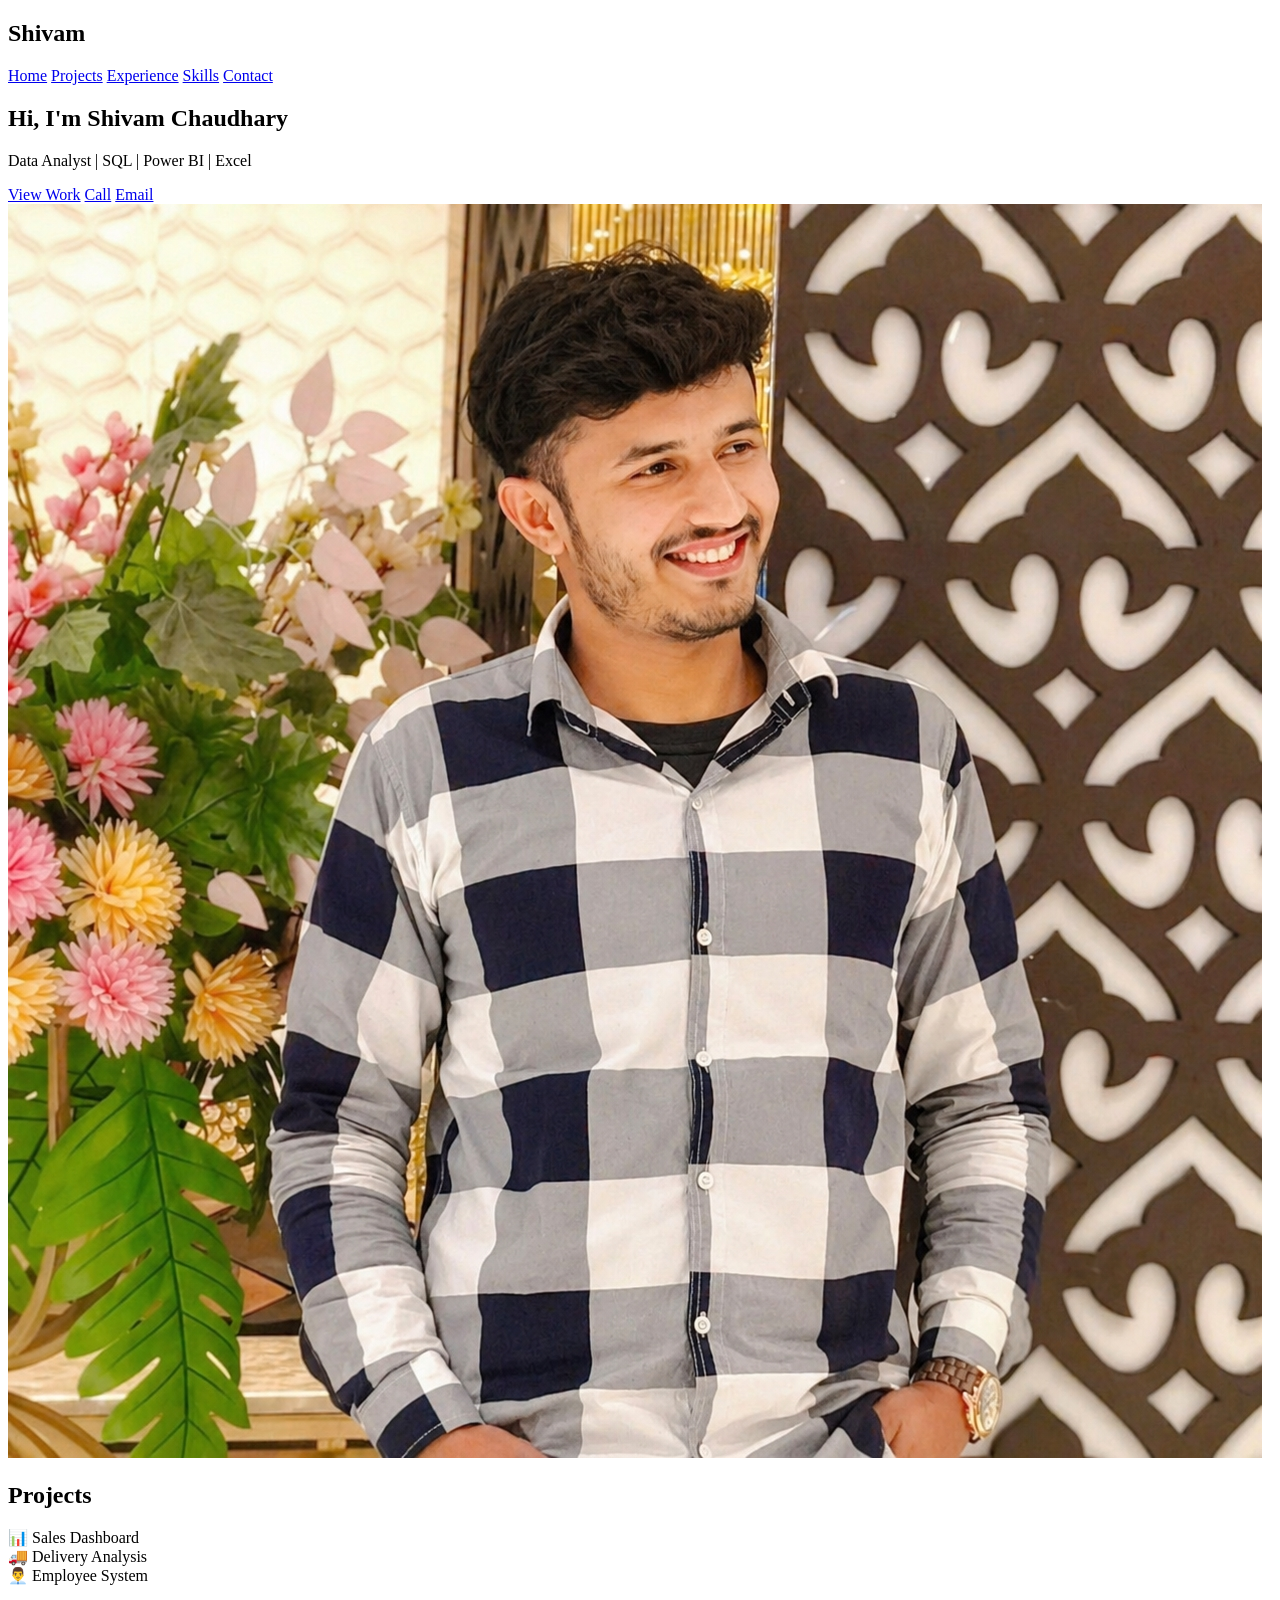
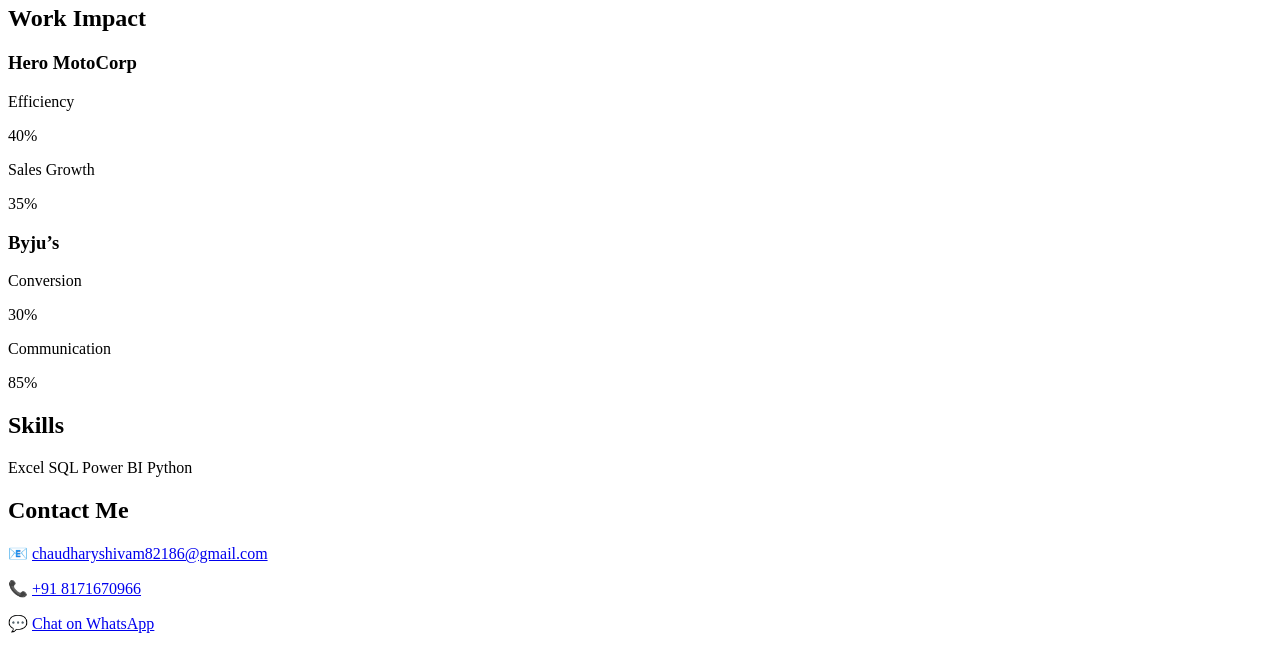
==== index.html @ b15d34a6 "Refactor index.html structure and content" ====
<!DOCTYPE html>
<html lang="en">
<head>
<meta charset="UTF-8">
<meta name="viewport" content="width=device-width, initial-scale=1.0">
<title>Shivam | Data Analyst</title>
<link rel="stylesheet" href="style.css">
</head>

<body>

<header>
<nav>
<h2>Shivam</h2>

<div class="menu">
<a href="#home">Home</a>
<a href="#projects">Projects</a>
<a href="#experience">Experience</a>
<a href="#skills">Skills</a>
<a href="#contact">Contact</a>
</div>
</nav>
</header>

<!-- HERO -->
<section id="home" class="hero">

<div>
<h1>Hi, I'm <span>Shivam Chaudhary</span></h1>
<p>Data Analyst | SQL | Power BI | Excel</p>

<a href="#projects">View Work</a>
<a href="tel:+918171670966">Call</a>
<a href="https://mail.google.com/mail/?view=cm&fs=1&to=chaudharyshivam82186@gmail.com" target="_blank">Email</a>
</div>

<img src="shivam.jpg">

</section>

<!-- PROJECTS -->
<section id="projects" class="section">
<h2>Projects</h2>

<div class="grid">
<div class="card">📊 Sales Dashboard</div>
<div class="card">🚚 Delivery Analysis</div>
<div class="card">👨‍💼 Employee System</div>
</div>
</section>

<!-- EXPERIENCE -->
<section id="experience" class="section">
<h2>Work Impact</h2>

<div class="charts">

<div class="box">
<h3>Hero MotoCorp</h3>

<p>Efficiency</p>
<div class="bar"><span style="width:80%">40%</span></div>

<p>Sales Growth</p>
<div class="bar"><span style="width:75%">35%</span></div>
</div>

<div class="box">
<h3>Byju’s</h3>

<p>Conversion</p>
<div class="bar"><span style="width:70%">30%</span></div>

<p>Communication</p>
<div class="bar"><span style="width:85%">85%</span></div>
</div>

</div>
</section>

<!-- SKILLS -->
<section id="skills" class="section">
<h2>Skills</h2>

<div class="skills">
<span>Excel</span>
<span>SQL</span>
<span>Power BI</span>
<span>Python</span>
</div>

</section>

<!-- CONTACT -->
<section id="contact" class="section">
<h2>Contact Me</h2>

<p>📧 
<a href="https://mail.google.com/mail/?view=cm&fs=1&to=chaudharyshivam82186@gmail.com" target="_blank">
chaudharyshivam82186@gmail.com
</a></p>

<p>📞 
<a href="tel:+918171670966">
+91 8171670966
</a></p>

<p>💬 
<a href="https://wa.me/918171670966?text=Hello%20Shivam" target="_blank">
Chat on WhatsApp
</a></p>

</section>

</body>
</html>
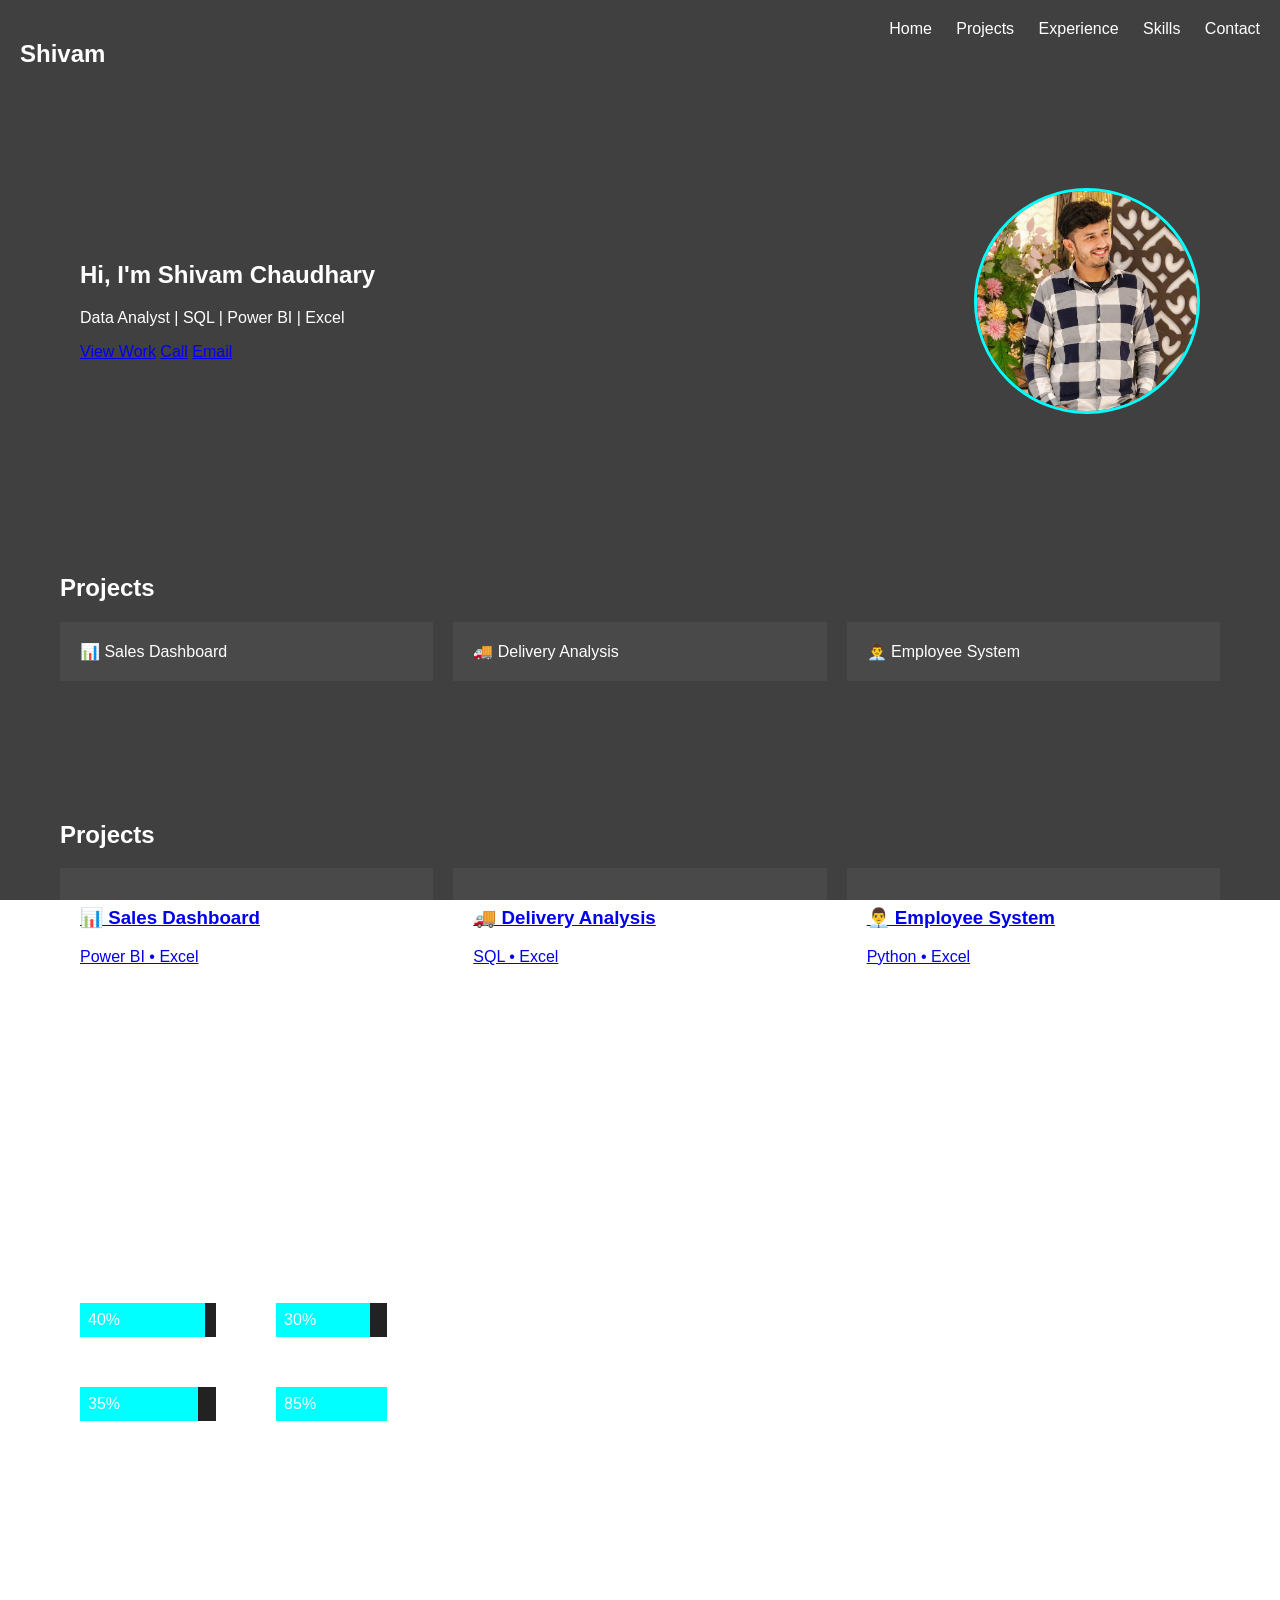
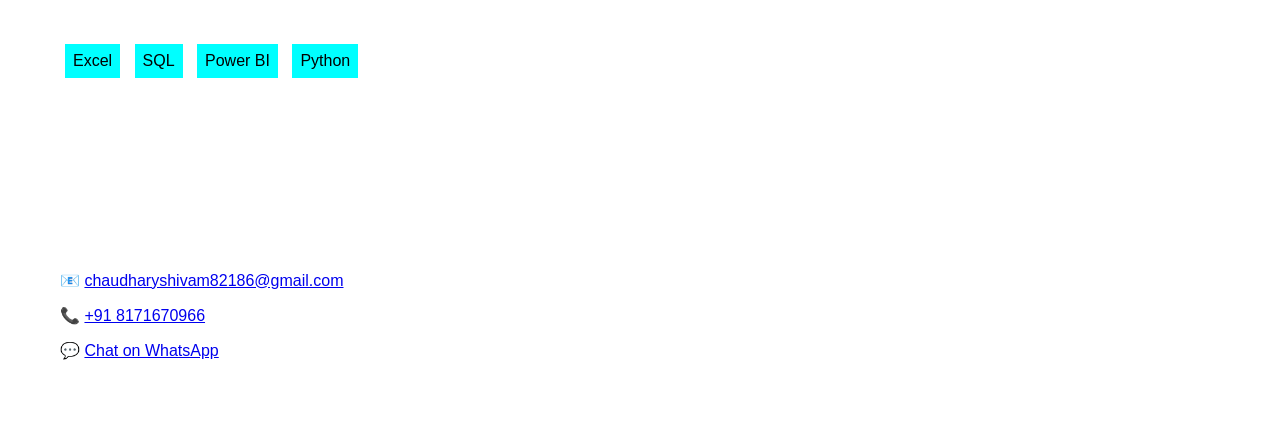
==== commit 5912b910: "Add projects section with project cards" ====
--- a/index.html
+++ b/index.html
@@ -47,6 +47,28 @@
 <div class="card">📊 Sales Dashboard</div>
 <div class="card">🚚 Delivery Analysis</div>
 <div class="card">👨‍💼 Employee System</div>
+</div>
+</section>
+  <section id="projects" class="section">
+<h2>Projects</h2>
+
+<div class="grid">
+
+<a href="project1.html" class="card">
+<h3>📊 Sales Dashboard</h3>
+<p>Power BI • Excel</p>
+</a>
+
+<a href="project2.html" class="card">
+<h3>🚚 Delivery Analysis</h3>
+<p>SQL • Excel</p>
+</a>
+
+<a href="project3.html" class="card">
+<h3>👨‍💼 Employee System</h3>
+<p>Python • Excel</p>
+</a>
+
 </div>
 </section>
 
--- a/style.css
+++ b/style.css
@@ -0,0 +1,86 @@
+body {
+margin:0;
+font-family:sans-serif;
+color:white;
+
+background:url('https://images.unsplash.com/photo-1460925895917-afdab827c52f') center/cover;
+}
+
+body::before{
+content:"";
+position:fixed;
+width:100%;
+height:100%;
+background:rgba(0,0,0,0.75);
+z-index:-1;
+}
+
+nav{
+display:flex;
+justify-content:space-between;
+padding:20px;
+}
+
+.menu a{
+margin-left:20px;
+color:white;
+text-decoration:none;
+}
+
+.hero{
+display:flex;
+justify-content:space-between;
+align-items:center;
+padding:80px;
+}
+
+.hero img{
+width:220px;
+border-radius:50%;
+border:3px solid cyan;
+}
+
+.section{
+padding:60px;
+}
+
+.grid{
+display:grid;
+grid-template-columns:repeat(auto-fit,minmax(200px,1fr));
+gap:20px;
+}
+
+.card{
+background:rgba(255,255,255,0.05);
+padding:20px;
+}
+
+.skills span{
+background:cyan;
+color:black;
+padding:8px;
+margin:5px;
+display:inline-block;
+}
+
+.charts{
+display:flex;
+gap:20px;
+flex-wrap:wrap;
+}
+
+.box{
+background:rgba(255,255,255,0.05);
+padding:20px;
+}
+
+.bar{
+background:#222;
+margin:10px 0;
+}
+
+.bar span{
+display:block;
+background:cyan;
+padding:8px;
+}
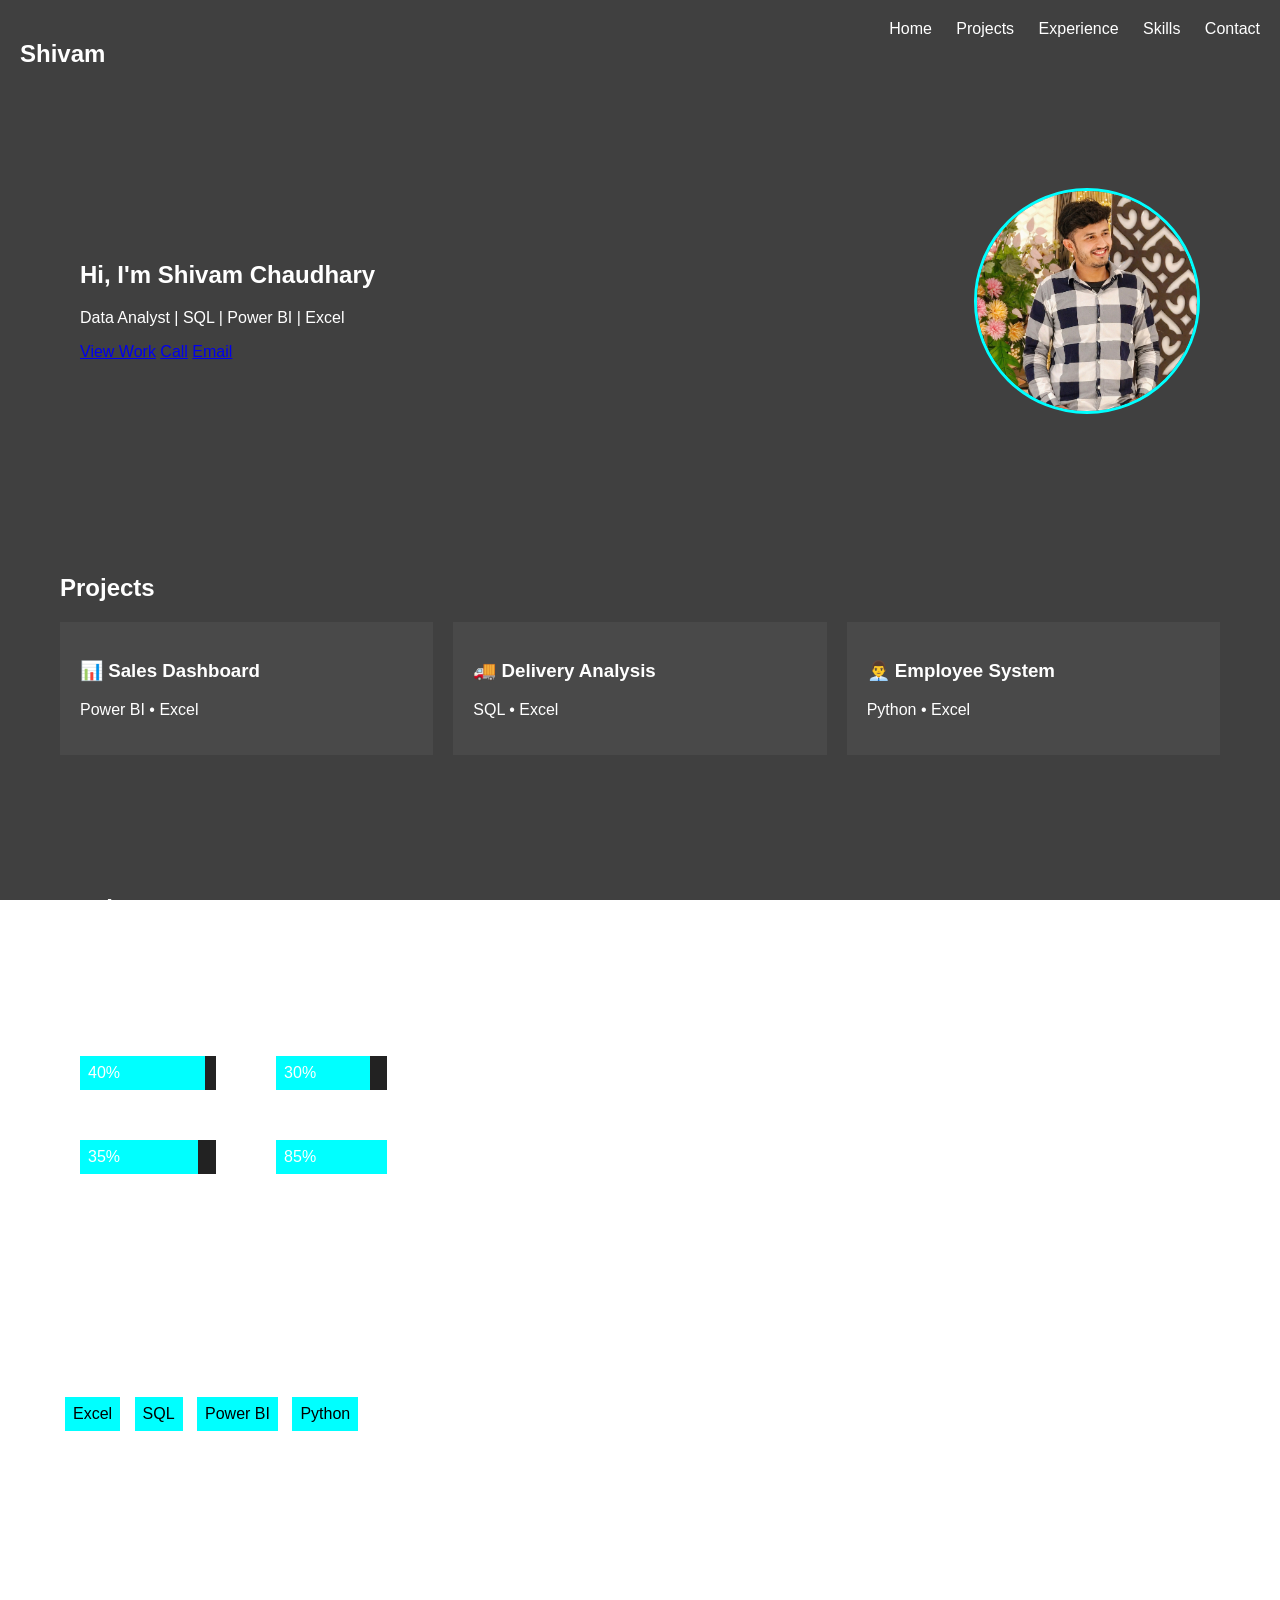
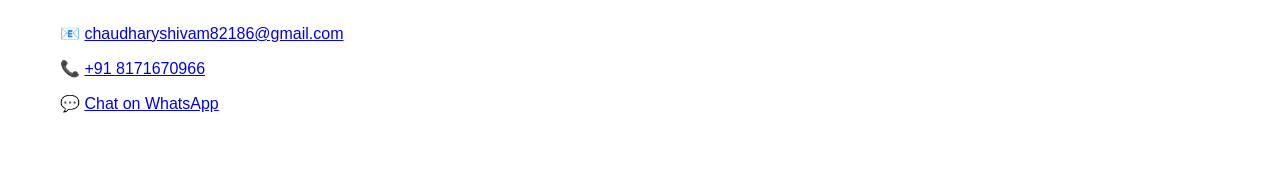
==== commit 2aa585d2: "Update index.html" ====
--- a/index.html
+++ b/index.html
@@ -4,7 +4,8 @@
 <meta charset="UTF-8">
 <meta name="viewport" content="width=device-width, initial-scale=1.0">
 <title>Shivam | Data Analyst</title>
-<link rel="stylesheet" href="style.css">
+
+<link rel="stylesheet" href="style.css?v=5">
 </head>
 
 <body>
@@ -39,17 +40,8 @@
 
 </section>
 
-<!-- PROJECTS -->
+<!-- PROJECTS (IMPORTANT PART) -->
 <section id="projects" class="section">
-<h2>Projects</h2>
-
-<div class="grid">
-<div class="card">📊 Sales Dashboard</div>
-<div class="card">🚚 Delivery Analysis</div>
-<div class="card">👨‍💼 Employee System</div>
-</div>
-</section>
-  <section id="projects" class="section">
 <h2>Projects</h2>
 
 <div class="grid">
@@ -70,6 +62,7 @@
 </a>
 
 </div>
+
 </section>
 
 <!-- EXPERIENCE -->
@@ -99,6 +92,7 @@
 </div>
 
 </div>
+
 </section>
 
 <!-- SKILLS -->
--- a/style.css
+++ b/style.css
@@ -84,3 +84,19 @@
 background:cyan;
 padding:8px;
 }
+
+.card {
+  text-decoration: none;
+  color: white;
+}
+.section img {
+  margin: 20px 0;
+}
+
+button, a {
+  transition: 0.3s;
+}
+
+a:hover {
+  opacity: 0.8;
+}
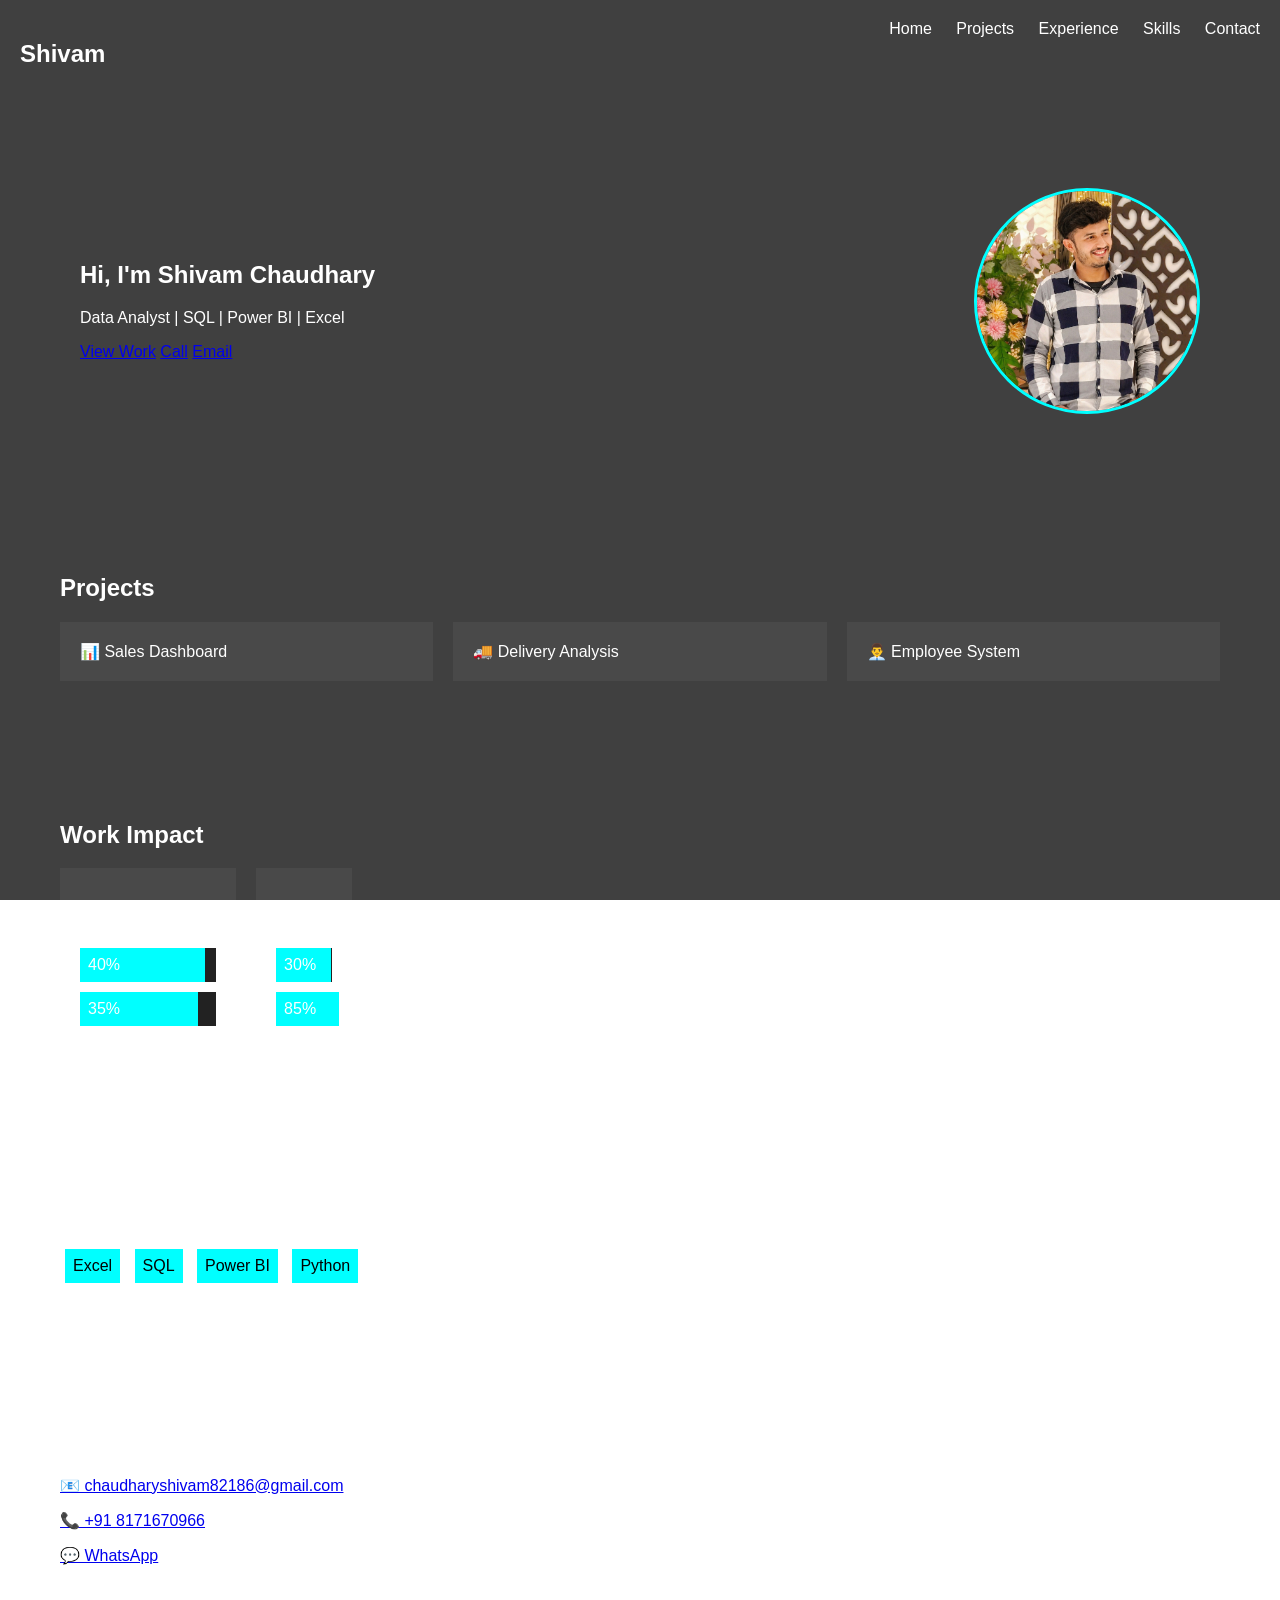
==== commit 8231f31d: "Update index.html" ====
--- a/index.html
+++ b/index.html
@@ -4,8 +4,7 @@
 <meta charset="UTF-8">
 <meta name="viewport" content="width=device-width, initial-scale=1.0">
 <title>Shivam | Data Analyst</title>
-
-<link rel="stylesheet" href="style.css?v=5">
+<link rel="stylesheet" href="style.css">
 </head>
 
 <body>
@@ -13,7 +12,6 @@
 <header>
 <nav>
 <h2>Shivam</h2>
-
 <div class="menu">
 <a href="#home">Home</a>
 <a href="#projects">Projects</a>
@@ -24,9 +22,7 @@
 </nav>
 </header>
 
-<!-- HERO -->
 <section id="home" class="hero">
-
 <div>
 <h1>Hi, I'm <span>Shivam Chaudhary</span></h1>
 <p>Data Analyst | SQL | Power BI | Excel</p>
@@ -37,32 +33,17 @@
 </div>
 
 <img src="shivam.jpg">
-
 </section>
 
-<!-- PROJECTS (IMPORTANT PART) -->
+<!-- PROJECTS -->
 <section id="projects" class="section">
 <h2>Projects</h2>
 
 <div class="grid">
-
-<a href="project1.html" class="card">
-<h3>📊 Sales Dashboard</h3>
-<p>Power BI • Excel</p>
-</a>
-
-<a href="project2.html" class="card">
-<h3>🚚 Delivery Analysis</h3>
-<p>SQL • Excel</p>
-</a>
-
-<a href="project3.html" class="card">
-<h3>👨‍💼 Employee System</h3>
-<p>Python • Excel</p>
-</a>
-
+<a href="project1.html" class="card">📊 Sales Dashboard</a>
+<a href="project2.html" class="card">🚚 Delivery Analysis</a>
+<a href="project3.html" class="card">👨‍💼 Employee System</a>
 </div>
-
 </section>
 
 <!-- EXPERIENCE -->
@@ -70,27 +51,17 @@
 <h2>Work Impact</h2>
 
 <div class="charts">
-
 <div class="box">
 <h3>Hero MotoCorp</h3>
-
-<p>Efficiency</p>
 <div class="bar"><span style="width:80%">40%</span></div>
-
-<p>Sales Growth</p>
 <div class="bar"><span style="width:75%">35%</span></div>
 </div>
 
 <div class="box">
 <h3>Byju’s</h3>
-
-<p>Conversion</p>
 <div class="bar"><span style="width:70%">30%</span></div>
-
-<p>Communication</p>
 <div class="bar"><span style="width:85%">85%</span></div>
 </div>
-
 </div>
 
 </section>
@@ -98,36 +69,34 @@
 <!-- SKILLS -->
 <section id="skills" class="section">
 <h2>Skills</h2>
-
 <div class="skills">
 <span>Excel</span>
 <span>SQL</span>
 <span>Power BI</span>
 <span>Python</span>
 </div>
-
 </section>
 
 <!-- CONTACT -->
 <section id="contact" class="section">
-<h2>Contact Me</h2>
+<h2>Contact</h2>
 
-<p>📧 
+<p>
 <a href="https://mail.google.com/mail/?view=cm&fs=1&to=chaudharyshivam82186@gmail.com" target="_blank">
-chaudharyshivam82186@gmail.com
-</a></p>
+📧 chaudharyshivam82186@gmail.com
+</a>
+</p>
 
-<p>📞 
-<a href="tel:+918171670966">
-+91 8171670966
-</a></p>
+<p>
+<a href="tel:+918171670966">📞 +91 8171670966</a>
+</p>
 
-<p>💬 
-<a href="https://wa.me/918171670966?text=Hello%20Shivam" target="_blank">
-Chat on WhatsApp
-</a></p>
+<p>
+<a href="https://wa.me/918171670966" target="_blank">💬 WhatsApp</a>
+</p>
 
 </section>
 
+<script src="script.js"></script>
 </body>
 </html>
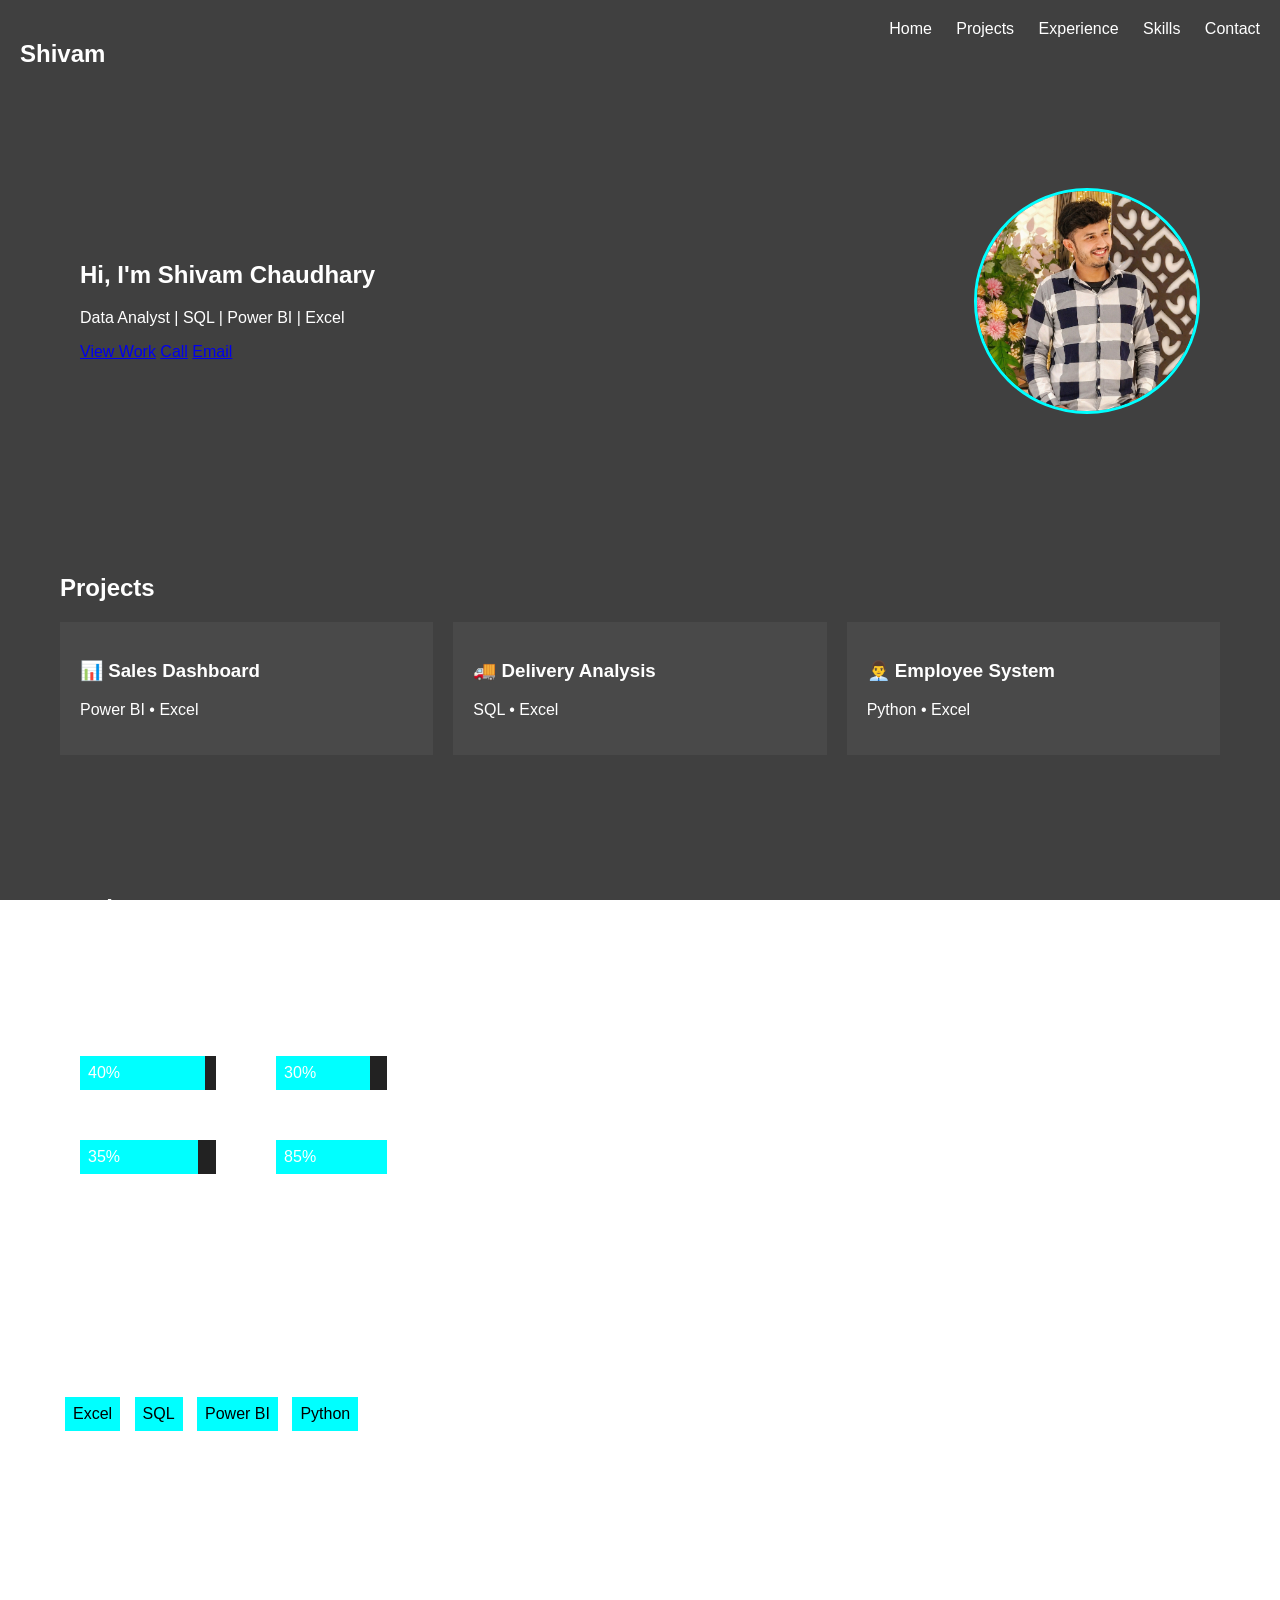
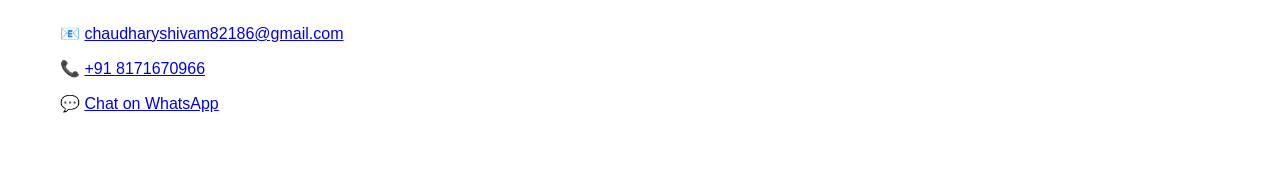
==== commit 74ef1ada: "Update index.html" ====
--- a/index.html
+++ b/index.html
@@ -4,7 +4,8 @@
 <meta charset="UTF-8">
 <meta name="viewport" content="width=device-width, initial-scale=1.0">
 <title>Shivam | Data Analyst</title>
-<link rel="stylesheet" href="style.css">
+
+<link rel="stylesheet" href="style.css?v=10">
 </head>
 
 <body>
@@ -12,6 +13,7 @@
 <header>
 <nav>
 <h2>Shivam</h2>
+
 <div class="menu">
 <a href="#home">Home</a>
 <a href="#projects">Projects</a>
@@ -22,14 +24,17 @@
 </nav>
 </header>
 
+<!-- HERO -->
 <section id="home" class="hero">
 <div>
 <h1>Hi, I'm <span>Shivam Chaudhary</span></h1>
 <p>Data Analyst | SQL | Power BI | Excel</p>
 
+<div class="buttons">
 <a href="#projects">View Work</a>
 <a href="tel:+918171670966">Call</a>
 <a href="https://mail.google.com/mail/?view=cm&fs=1&to=chaudharyshivam82186@gmail.com" target="_blank">Email</a>
+</div>
 </div>
 
 <img src="shivam.jpg">
@@ -40,9 +45,22 @@
 <h2>Projects</h2>
 
 <div class="grid">
-<a href="project1.html" class="card">📊 Sales Dashboard</a>
-<a href="project2.html" class="card">🚚 Delivery Analysis</a>
-<a href="project3.html" class="card">👨‍💼 Employee System</a>
+
+<a href="project1.html" class="card">
+<h3>📊 Sales Dashboard</h3>
+<p>Power BI • Excel</p>
+</a>
+
+<a href="project2.html" class="card">
+<h3>🚚 Delivery Analysis</h3>
+<p>SQL • Excel</p>
+</a>
+
+<a href="project3.html" class="card">
+<h3>👨‍💼 Employee System</h3>
+<p>Python • Excel</p>
+</a>
+
 </div>
 </section>
 
@@ -51,52 +69,69 @@
 <h2>Work Impact</h2>
 
 <div class="charts">
+
 <div class="box">
 <h3>Hero MotoCorp</h3>
+<p>Efficiency</p>
 <div class="bar"><span style="width:80%">40%</span></div>
+
+<p>Sales Growth</p>
 <div class="bar"><span style="width:75%">35%</span></div>
 </div>
 
 <div class="box">
 <h3>Byju’s</h3>
+<p>Conversion</p>
 <div class="bar"><span style="width:70%">30%</span></div>
+
+<p>Communication</p>
 <div class="bar"><span style="width:85%">85%</span></div>
 </div>
+
 </div>
-
 </section>
 
 <!-- SKILLS -->
 <section id="skills" class="section">
 <h2>Skills</h2>
+
 <div class="skills">
 <span>Excel</span>
 <span>SQL</span>
 <span>Power BI</span>
 <span>Python</span>
 </div>
+
 </section>
 
 <!-- CONTACT -->
 <section id="contact" class="section">
-<h2>Contact</h2>
+<h2>Contact Me</h2>
 
 <p>
+📧 
 <a href="https://mail.google.com/mail/?view=cm&fs=1&to=chaudharyshivam82186@gmail.com" target="_blank">
-📧 chaudharyshivam82186@gmail.com
+chaudharyshivam82186@gmail.com
 </a>
 </p>
 
 <p>
-<a href="tel:+918171670966">📞 +91 8171670966</a>
+📞 
+<a href="tel:+918171670966">
++91 8171670966
+</a>
 </p>
 
 <p>
-<a href="https://wa.me/918171670966" target="_blank">💬 WhatsApp</a>
+💬 
+<a href="https://wa.me/918171670966?text=Hello%20Shivam" target="_blank">
+Chat on WhatsApp
+</a>
 </p>
 
 </section>
 
-<script src="script.js"></script>
+<script src="script.js?v=10"></script>
+
 </body>
 </html>
